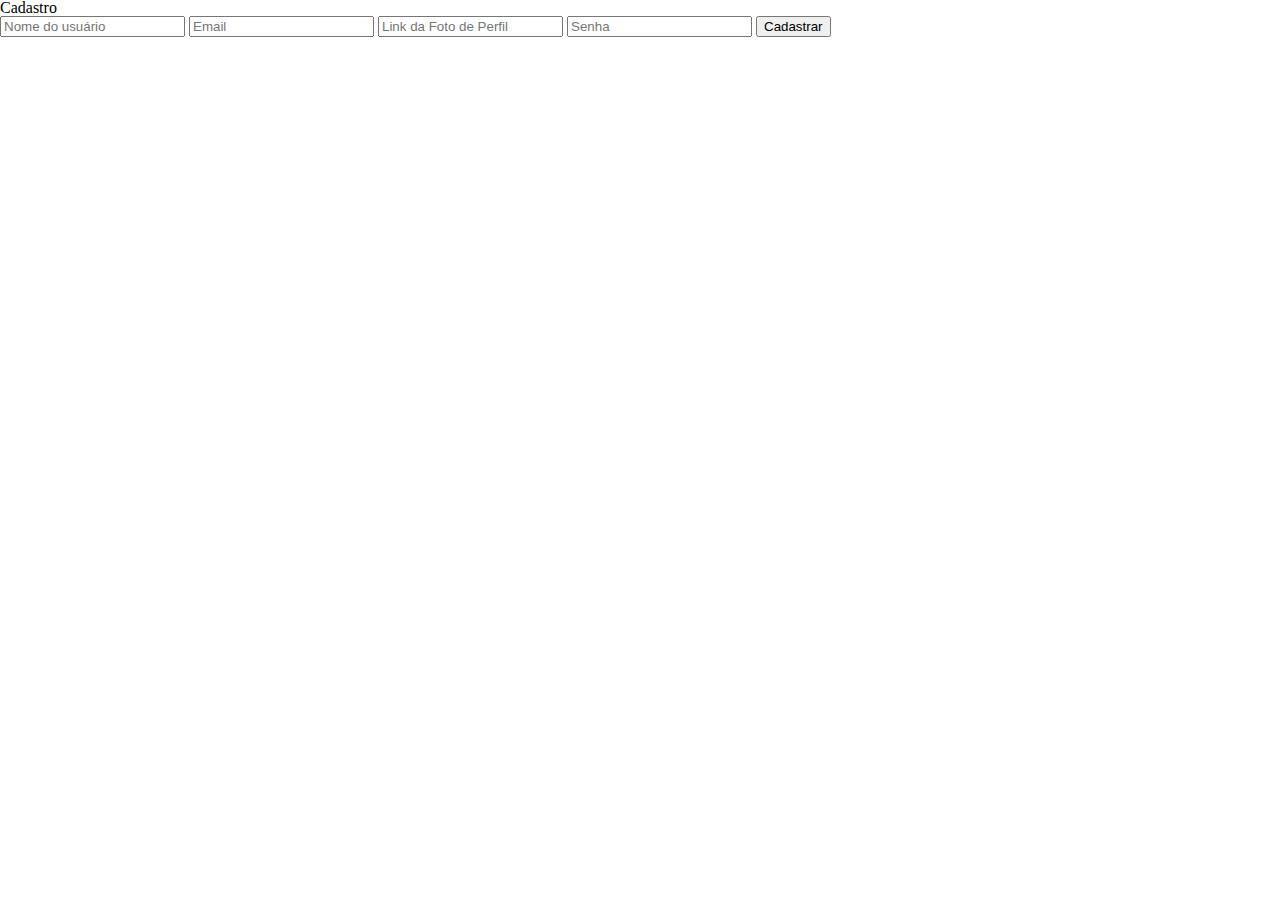
==== src/pages/cadastro.html @ 31434261 "feat:add  cadastro.html" ====
<!DOCTYPE html>
<html lang="pt-br">
<head>
    <meta charset="UTF-8">
    <meta http-equiv="X-UA-Compatible" content="IE=edge">
    <meta name="viewport" content="width=device-width, initial-scale=1.0">
    <link rel="preconnect" href="https://fonts.googleapis.com">
    <link rel="preconnect" href="https://fonts.gstatic.com" crossorigin>
    <link href="https://fonts.googleapis.com/css2?family=Inter:wght@400;700&family=Roboto+Slab:wght@500;700&display=swap" rel="stylesheet">
    <link rel="stylesheet" href="../styles/reset.css">
    <link rel="stylesheet" href="../styles/cadastro.css">
    <title>Cadastro</title>
</head>
<body>
    <main class="main__container">
        <form class="main__container__form">
          <h1>Cadastro</h1>
          <input type="text" placeholder="Nome do usuário">
          <input type="text" name="email" id="emailInput" placeholder="Email">
          <input type="text" placeholder="Link da Foto de Perfil">
          <input type="password" name="password" id="passwordInput" placeholder="Senha">
          <button id="btnCadastro">Cadastrar</button>
    <script type="module" src="../js/cadastro.js"></script>
</body>
</html>
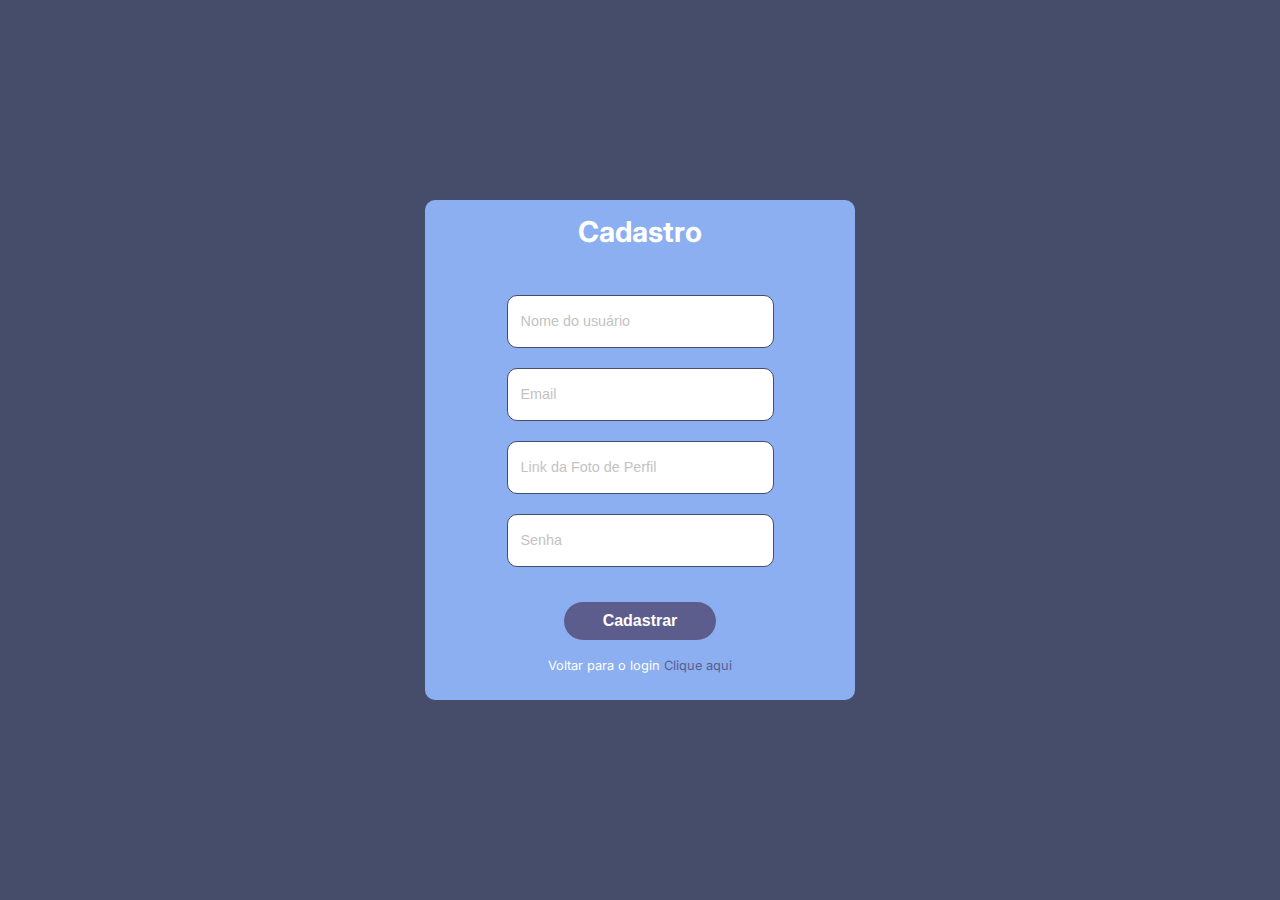
==== commit 950f9862: "feat: add cadastro.css" ====
--- a/src/pages/cadastro.html
+++ b/src/pages/cadastro.html
@@ -20,6 +20,8 @@
           <input type="text" placeholder="Link da Foto de Perfil">
           <input type="password" name="password" id="passwordInput" placeholder="Senha">
           <button id="btnCadastro">Cadastrar</button>
+          <p>Voltar para o login <span>Clique aqui</span></p>
+        </form>  
     <script type="module" src="../js/cadastro.js"></script>
 </body>
 </html>--- a/src/styles/cadastro.css
+++ b/src/styles/cadastro.css
@@ -0,0 +1,80 @@
+body{
+    font-family: 'Inter', sans-serif;
+}
+:root{
+    --background-color:#454D6B;
+    --white-color:#FFFFFF;
+    --place-color:#C3C3C3;
+    --background-box:#6495EDBF;
+    --background-button:#5C5D8D;
+}
+.main__container{
+    width: 100%;
+    height: 100vh;
+    display: flex;
+    justify-content: center;
+    align-items: center;
+    background-color: var(--background-color);
+}
+.main__container__form{
+    background-color:#8baff1;
+    display: flex;
+    flex-direction: column;
+    gap: 20px;
+    width: 95vw;
+    border-radius: 10px;
+    align-items: center;
+    height: 500px;
+}
+.main__container__form > h1{
+    font-size: 1.8rem;
+    font-weight: 700;
+    color: var(--white-color);
+    margin-bottom: 28px;
+    margin-top: 18px;
+
+}
+.main__container__form input{
+    width: 250px;
+    height: 49px;
+    border-radius: 10px;
+    outline: none;
+    border: 1px solid #454D6B;
+    padding-left: 13px;
+}
+.main__container__form input::placeholder{
+    color: var(--place-color);
+    font-size: 0.9rem;
+    font-weight: 400;
+}
+.main__container__form button{
+    margin-top: 15px;
+    width: 152px;
+    height: 38px;
+    color: var(--white-color);
+    background-color: var(--background-button);
+    border-radius: 20px;
+    transition: 0.5s;
+    cursor: pointer;
+    border: none;
+    font-size: 1rem;
+    font-weight: 700;
+}
+.main__container__form button:hover{
+    transition: 0.5s;
+    color: var(--background-button);
+    background-color: var(--white-color);
+}
+.main__container__form >p{
+    color: var(--white-color);
+    font-size: 0.8rem;
+}
+.main__container__form >p > span{
+    color: var(--background-button);
+    cursor: pointer;
+}
+@media (min-width:450px){
+    .main__container__form{
+        width: 430px;
+    }
+}